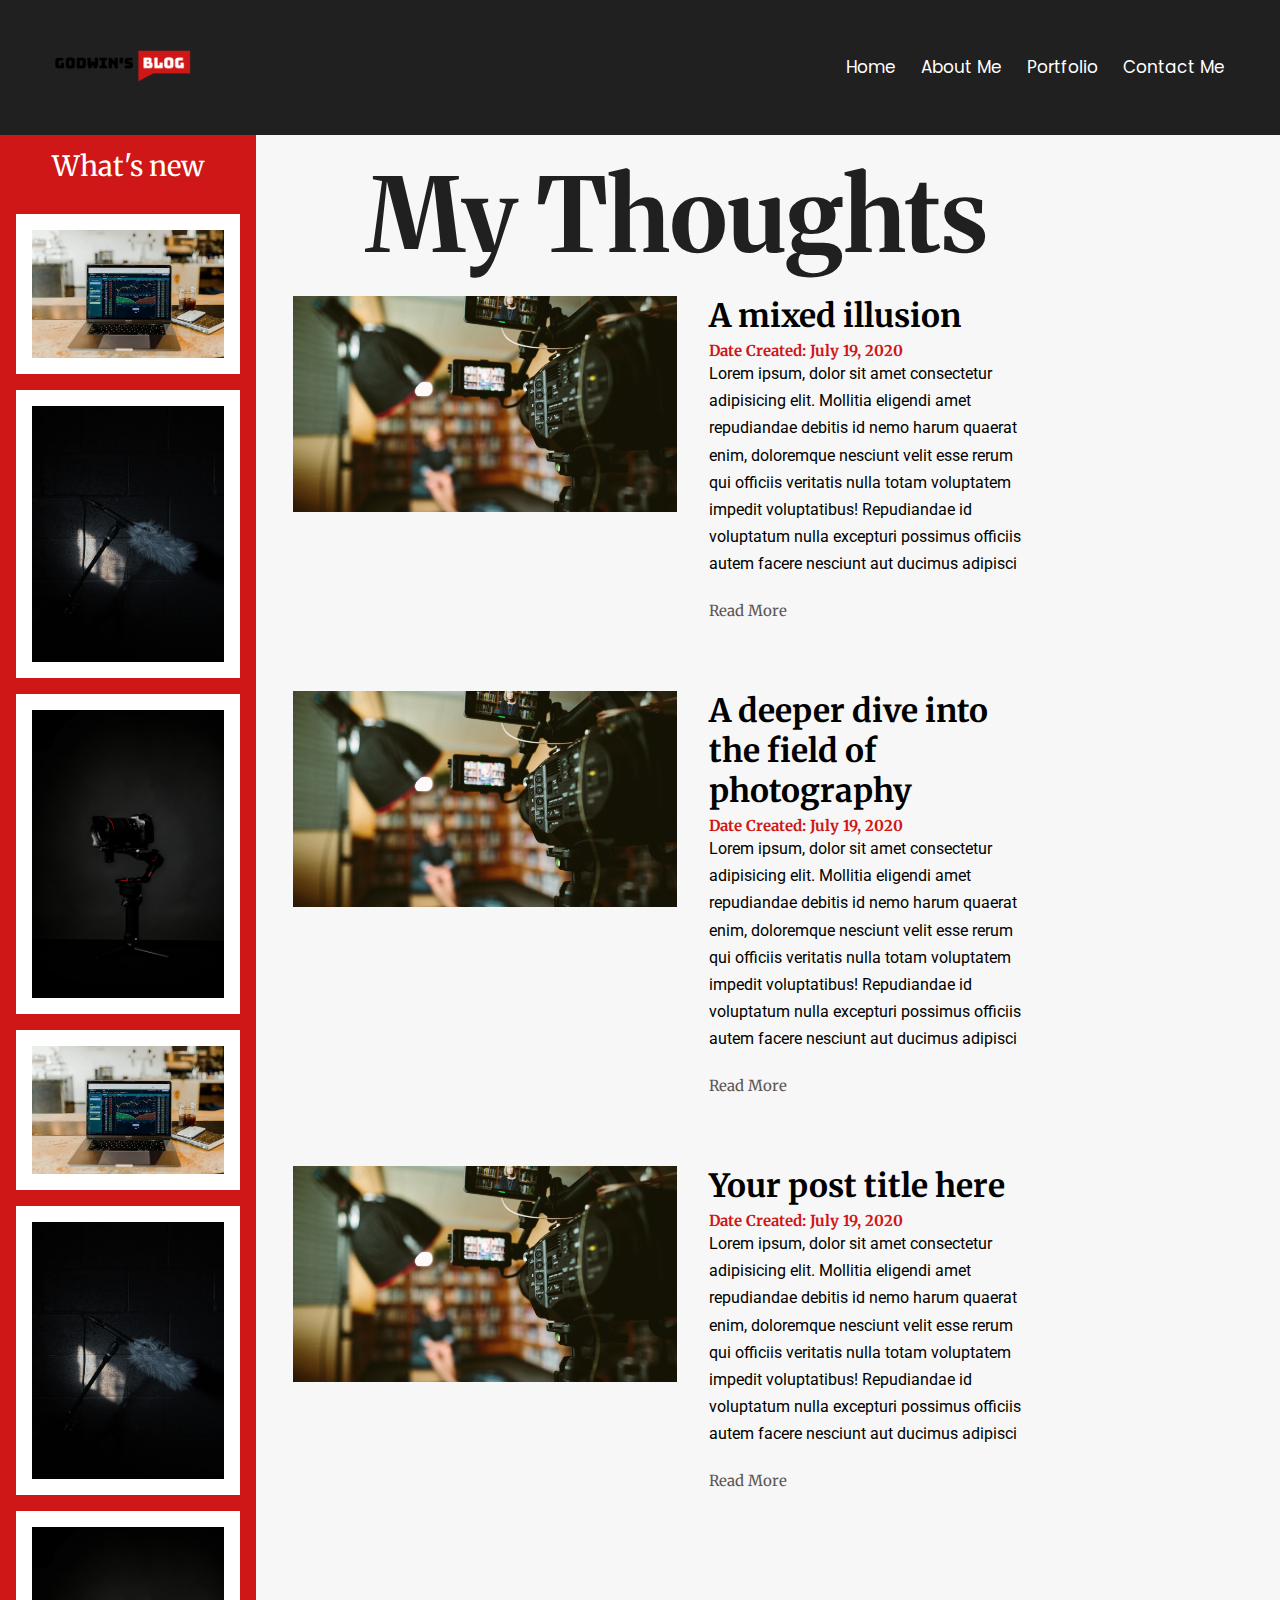
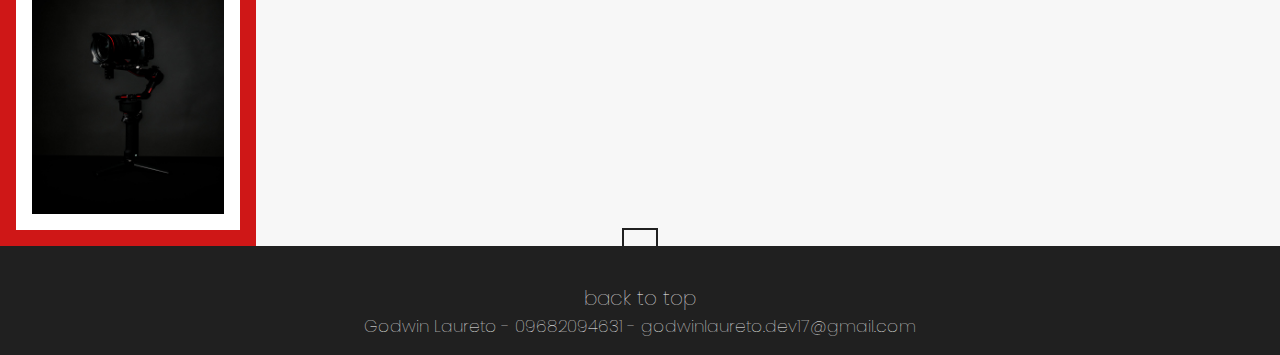
==== index.html @ b0ecd83a "First Commit Yey!" ====
<!DOCTYPE html>
<html lang="en">
<head>
    <meta charset="UTF-8">
    <meta http-equiv="X-UA-Compatible" content="IE=edge">
    <meta name="viewport" content="width=device-width, initial-scale=1.0">
    <title>Home</title>

    <link rel="stylesheet" href="index.css">
    <link rel="stylesheet" href="https://pro.fontawesome.com/releases/v5.10.0/css/all.css" integrity="sha384-AYmEC3Yw5cVb3ZcuHtOA93w35dYTsvhLPVnYs9eStHfGJvOvKxVfELGroGkvsg+p" crossorigin="anonymous"/>
</head>
<body>
    <header id="header">
        <div class="logo">
            <img src="assets/logo.png" alt="">
        </div>
        <div class="navbar" id="navbar">
            <a href="#">Home</a>
            <a href="#">About Me</a>
            <a href="#">Portfolio</a>
            <a href="#">Contact Me</a>
        </div>

        

        <div id="shownav">
            <i class="fas fa-bars" style="color: white;"></i>
        </div>
        
    </header>

    <div class="mobile-navbar" id="mobile-navbar">
        <a href="">Home</a>
        <a href="#">About Me</a>
        <a href="#">Portfolio</a>
        <a href="#">Contact Me</a>
    </div>


    <div class="sidebar" id="sidebar">
        <h1>What's new</h1>
        
        <div class="card">
            <img src="assets/3.jpg" alt="">
            
        </div>
        <div class="card">
            <img src="assets/4.jpg" alt="">
        </div>
        <div class="card">
            <img src="assets/5.jpg" alt="">
        </div>
        <div class="card">
            <img src="assets/3.jpg" alt="">
            
        </div>
        <div class="card">
            <img src="assets/4.jpg" alt="">
        </div>
        <div class="card">
            <img src="assets/5.jpg" alt="">
        </div>

    </div>

    <div class="content" id="content">
        <h1>My Thoughts</h1>
        <div class="container">
            <div class="card">
                <img src="assets/1.jpg" alt="">

                <div class="text-container">
                    <h1>A mixed illusion </h1>
                    <span>Date Created: July 19, 2020</span>
                    <p>Lorem ipsum, dolor sit amet consectetur adipisicing elit. Mollitia eligendi amet repudiandae debitis id nemo harum quaerat enim, doloremque nesciunt velit esse rerum qui officiis veritatis nulla totam voluptatem impedit voluptatibus! Repudiandae id voluptatum nulla excepturi possimus officiis autem facere nesciunt aut ducimus adipisci repellendus quo maxime iste, aperiam, minus incidunt doloremque veritatis alias deleniti esse qui fugiat. Sapiente, nostrum. Labore architecto iure nihil dolores rem unde, earum nostrum tempore ipsam atque non ipsa odio veritatis delectus incidunt vero saepe porro! Sunt, incidunt natus eaque adipisci temporibus modi neque labore veniam! Minima rem laudantium earum, molestias nemo temporibus placeat sint.</p>
                    <a href="#">Read More</a>

                    <div class="external-links">
                        <i class="far fa-heart" id="empty-heart"></i>
                        <i class="fab fa-facebook"></i>
                        <i class="fab fa-twitter"></i>
                        <i class="fas fa-share"></i>
                    </div>

                   
                    
                </div>

                
                
            </div>
            <div class="card">
                <img src="assets/1.jpg" alt="">

                <div class="text-container">
                    <h1>A deeper dive into the field of photography </h1>
                    <span>Date Created: July 19, 2020</span>
                    <p>Lorem ipsum, dolor sit amet consectetur adipisicing elit. Mollitia eligendi amet repudiandae debitis id nemo harum quaerat enim, doloremque nesciunt velit esse rerum qui officiis veritatis nulla totam voluptatem impedit voluptatibus! Repudiandae id voluptatum nulla excepturi possimus officiis autem facere nesciunt aut ducimus adipisci repellendus quo maxime iste, aperiam, minus incidunt doloremque veritatis alias deleniti esse qui fugiat. Sapiente, nostrum. Labore architecto iure nihil dolores rem unde, earum nostrum tempore ipsam atque non ipsa odio veritatis delectus incidunt vero saepe porro! Sunt, incidunt natus eaque adipisci temporibus modi neque labore veniam! Minima rem laudantium earum, molestias nemo temporibus placeat sint.</p>
                    <a href="#">Read More</a>
                    <div class="external-links">
                        <i class="far fa-heart" id="empty-heart"></i>
                        <i class="fab fa-facebook"></i>
                        <i class="fab fa-twitter"></i>
                        <i class="fas fa-share"></i>
                    </div>
                </div>

                
                
            </div>
            <div class="card">
                <img src="assets/1.jpg" alt="">

                <div class="text-container">
                    <h1>Your post title here</h1>
                    <span>Date Created: July 19, 2020</span>
                    <p>Lorem ipsum, dolor sit amet consectetur adipisicing elit. Mollitia eligendi amet repudiandae debitis id nemo harum quaerat enim, doloremque nesciunt velit esse rerum qui officiis veritatis nulla totam voluptatem impedit voluptatibus! Repudiandae id voluptatum nulla excepturi possimus officiis autem facere nesciunt aut ducimus adipisci repellendus quo maxime iste, aperiam, minus incidunt doloremque veritatis alias deleniti esse qui fugiat. Sapiente, nostrum. Labore architecto iure nihil dolores rem unde, earum nostrum tempore ipsam atque non ipsa odio veritatis delectus incidunt vero saepe porro! Sunt, incidunt natus eaque adipisci temporibus modi neque labore veniam! Minima rem laudantium earum, molestias nemo temporibus placeat sint.</p>
                    <a href="#">Read More</a>
                    <div class="external-links">
                        <i class="far fa-heart" id="empty-heart"></i>
                        <i class="fab fa-facebook"></i>
                        <i class="fab fa-twitter"></i>
                        <i class="fas fa-share"></i>
                    </div>
                </div>

                
                
            </div>
         

        </div>
       
    </div>

    <footer>
        <a href="#header"><i class="fas fa-arrow-up"></i></a>
        <h1 style="font-size: 20px">back to top</h1>
        <h1>Godwin Laureto - 09682094631 - godwinlaureto.dev17@gmail.com</h1>
    </footer>

    <script src="https://code.jquery.com/jquery-3.6.0.js" integrity="sha256-H+K7U5CnXl1h5ywQfKtSj8PCmoN9aaq30gDh27Xc0jk=" crossorigin="anonymous"></script>

    <script>
        $(document).ready(function() {

            $(this).find(".fa-heart").click(function() {
                $(this).toggleClass("far fa-heart")
                $(this).toggleClass("fas fa-heart")
            })

            $("#mobile-navbar").hide()


            $("#shownav").click(function() {
             
                $("#mobile-navbar").slideToggle("slow")
            })
        


        })
    </script>
</body>
</html>
---- index.css ----
@import url('https://fonts.googleapis.com/css2?family=Poppins:wght@200;400&display=swap');
@import url('https://fonts.googleapis.com/css2?family=Roboto:wght@300;400&display=swap');
@import url('https://fonts.googleapis.com/css2?family=Merriweather&display=swap');
* {
    margin: 0;
    padding: 0;
}

html {
    scroll-behavior: smooth;
}

#full-heart {
    display: none;
}

@media screen and (min-width: 600px) {
    body {
        background-color: rgba(128, 128, 128, 0.062);
        display: grid;
        grid-template-columns: 1fr 1fr 1fr;
        grid-template-areas: 
        "navbar navbar navbar"
        "sidebar blog-feed ."
        "sidebar blog-feed ."
        "footer footer footer";
    }

    header {
        grid-area: navbar;
        padding-left: calc(2em + 1vw);
        display: flex;
        align-items: center;
        justify-content: space-between;
        padding-right: calc(2em + 1vw);
        height: 15vh;
        background-color: #202020;
      
    }
}

@media screen and (max-width: 600px) {
 
    header {
        padding-left: calc(2em + 1vw);
        display: flex;
        align-items: center;
        justify-content: space-between;
        padding-right: calc(2em + 1vw);
        height: 15vh;
        background-color: #202020;
      
    }

    
    
}





@media screen and (min-width: 600px) {
    .logo > img {
        object-fit: contain;
        width: 80%;
    }
    
    .navbar {
        
        text-align: center;
    }
    
    .navbar::selection {
        color: black;
    }
    
    .navbar > a {
        text-decoration: none;
        color: white;
        font-size: calc(8px + .7vw);
        font-family: 'Poppins', sans-serif;
        padding: .5em;
        border: 2px solid #202020;
    }
    
    .navbar > a:hover {
        border: 2px solid white;
    }

    #shownav {
        display: none;
    }
}

@media screen and (max-width: 600px)  {
    .logo > img {
        object-fit: contain;
        width: 70%;
    }
    
    .navbar {
        display: none;
    }

    #shownav {
        display: block;
    }

    #shownav > i {
        font-size: 35px;
    }

    
    
}

@media screen and (min-width: 600px) {
    .mobile-navbar {
        display: none;
        
    }
}

@media screen and (max-width: 600px) {
    .mobile-navbar {
        text-align: center;
        display: flex;
        align-items: center;
        flex-direction: column;
        position: absolute;
        right: 0;
        background-color: #cf1717;
        width: 50vw;
        height: fit-content;
        padding-bottom: 2em;
    }
    
    .mobile-navbar > a {
        text-decoration: none;
        color: white;
        font-size: 1em;
        margin-top: 2em;
        font-family: 'Merriweather', serif;
    }
    
}


@media screen and (min-width: 600px) {
    .sidebar {
        text-align: center;
        background-color: #cf1717;
        grid-area: sidebar;
        width: 20vw;
        min-width: 200px;
        padding-bottom: calc(3px + 1vw);
        
    }
    
    .sidebar > h1 {
        font-weight: 400;
        font-family: 'Merriweather', serif;
        margin-top: .5em;
        font-size: calc(15px + 1vw);
        color: white;
        padding-bottom: .5em;
    }
    
    .sidebar > .card {
        margin-top: 1em;
        background-color: white;
        display: flex;
        flex-direction: column;
        justify-content: center;
    
        width: 15vw;
    }
    
    .sidebar > .card > h1 {
        display: block;
        position: absolute;
       
    }
    
    .sidebar > .card:hover > img {
        opacity: 80%;
    }
    
    .sidebar > .card > img {
        width: 100%;
        min-width: 50%;
        height: 100%;
        object-fit: cover;
    }
    
    
}

@media screen and (max-width: 600px) {
    .showsidebar {
        background-color: #cf1717;
        display: block;
        position: absolute;
        height: 100vh;
        width: 5vw;
    }

  
    .sidebar {
        display: none;
        position: absolute;
        text-align: center;
        background-color: #cf1717;
        width: 40vw;
        padding-left: calc(1em + 1vw);
        padding-right: calc(1em + 1vw);
        padding-bottom: calc(1em + 1vw);
        
    }
    
    .sidebar > h1 {
        font-weight: 400;
        font-family: 'Merriweather', serif;
        margin-top: .5em;
        font-size: calc(15px + 1vw);
        color: white;
        padding-bottom: .5em;
    }
    
    .sidebar > .card {
        margin-top: 1em;
        background-color: white;
        display: flex;
        flex-direction: column;
        justify-content: center;
    
        width: 70%;
    }
    
    .sidebar > .card > h1 {
        display: block;
        position: absolute;
       
    }
    
    .sidebar > .card:hover > img {
        opacity: 80%;
    }
    
    .sidebar > .card > img {
        width: 100%;
        min-width: 50%;
        height: 100%;
        object-fit: cover;
    }
    
    
    
}




@media screen and (min-width: 600px) {

    .content {
        margin-left: calc(.5em + 1vw);
        margin-top: 1em;
        grid-area: blog-feed;
        text-align: center;
    }
    
    .container {
        text-align: center;
    }
    
    
    .content > h1 {
        color: #202020;
        font-family: 'Merriweather', serif;
        font-size: 8vw;
    }
}

@media screen and (max-width: 600px) {
    .content {
        margin-top: 1em;
        grid-area: blog-feed;
        text-align: center;
    }
    
    .container {
        margin-top: 1em;
        text-align: center;
    }
    
    
    .content > h1 {
        color: #202020;
        font-family: 'Merriweather', serif;
        font-size: 10vw;
    }
    
}


@media screen and (min-width: 800px) {
    .card {
        display: flex;
        margin: 1em;
        width: 60vw;
        margin: auto;
        padding: 1em;
    
    
    }
    .text-container {
        text-align: left;
        width: 25vw;
        margin-left: 2em;
    }
    .text-container > h1 {
        margin-bottom: 5px;
        font-family: 'Merriweather', serif;
    }
    
    .text-container > span {
        font-size: 15px;
        font-weight: bold;
        color: #cf1717;
        font-family: 'Merriweather', serif;
    }
    
    
    .text-container > p {
        height: 25vh;
        overflow: hidden;    
        margin-bottom: 1em;
        line-height: 1.7em;
        font-family: 'Roboto', sans-serif;
    }
    
    .text-container > a {
        margin-top: 2em;
        font-size: 15px;
        color: rgb(92, 86, 86);
        font-family: 'Merriweather', serif;
        text-decoration: none;
    
    }
    
    .text-container > a:hover {
        color: #cf1717;
    }
    
    .card > img {
        width: 50%;
        height: 50%;
    }
    
    .external-links {
        margin-top: 1em;
        text-align: right;
    }
    
    .external-links > i {
        font-size: 20px;
        margin: .5em;
    }
    
}

@media only screen and (max-width: 800px) {
    .card {
        display: flex;
        flex-direction: column;
        margin: 1em;
        width: 60vw;
        margin: auto;
        padding: 1em;
        align-items: center;
    
    }
    .text-container {
        text-align: left;
        width: 45vw;
        margin: auto;

    }
    .text-container > h1 {
        margin-bottom: 5px;
        font-family: 'Merriweather', serif;
    }
    
    .text-container > span {
        font-size: 15px;
        font-weight: bold;
        color: #cf1717;
        font-family: 'Merriweather', serif;
    }
    
    
    .text-container > p {
        height: 25vh;
        overflow: hidden;    
        margin-bottom: 1em;
        line-height: 1.7em;
        font-family: 'Roboto', sans-serif;
    }
    
    .text-container > a {
        margin-top: 2em;
        font-size: 15px;
        color: rgb(92, 86, 86);
        font-family: 'Merriweather', serif;
        text-decoration: none;
    
    }
    
    .text-container > a:hover {
        color: #cf1717;
    }

    .text-container > a:active {
        color: #cf1717;
    }
    
    .card > img {
        margin-bottom: 1em;
        width: 75%;
        height: auto;
    }
    
    .external-links {
        margin-top: 1em;
        text-align: right;
    }
    
    .external-links > i {
        font-size: 20px;
        margin: .5em;
    }
    
    
}
@media only screen and (max-width: 600px) {
    .card {
        display: flex;
        flex-direction: column;
        justify-content: center;
        align-items: center;
        width: 90%;
        margin: auto;
        
    
    }

    .card > img {
        margin-bottom: 1em;
        width: 80%;
        height: auto;
    }
    .text-container {
        width: 80vw;
        text-align: center;

    }
    .text-container > h1 {
        font-size: 6vw;
        text-transform: capitalize;
        margin-bottom: 5px;
        font-family: 'Merriweather', serif;
    }
    
    .text-container > span {
        font-size: 12px;
        font-weight: bold;
        color: #cf1717;
        font-family: 'Merriweather', serif;
    }
    
    
    .text-container > p {
        height: 25vh;
        overflow: hidden;    
        margin-bottom: 1em;
        line-height: 1.7em;
        font-size: 4vw;
        font-family: 'Roboto', sans-serif;
    }
    
    .text-container > a {
        margin-top: 2em;
        font-size: 15px;
        color: rgb(92, 86, 86);
        font-family: 'Merriweather', serif;
        text-decoration: none;
    
    }
    
    .text-container > a:hover {
        color: #cf1717;
    }

    .text-container > a:active {
        color: #cf1717;
    }
    
    
    
    .external-links {
        margin-top: 1em;
        text-align: right;
    }
    
    .external-links > i {
        font-size: 20px;
        margin: .5em;
    }
    
}



footer {
    grid-area: footer;
    display: flex;
    align-items: center;
    justify-content: center;
    flex-direction: column;
    text-align: center;
    background-color: #202020;
    padding-bottom: 1em;
}
footer > a > i {
    margin-top: 1em;
    color: white;
    font-size: calc(20px + 1vw);
    margin-bottom: 3px;
    padding: .5em;
    border: 2px solid #202020;
}

footer > a > i:hover {

    border: 2px solid white;
}
footer > h1 {
    color: white;
    font-size: calc(8px + 1vh);
    font-family: 'Poppins', sans-serif;
    font-weight: lighter;
}
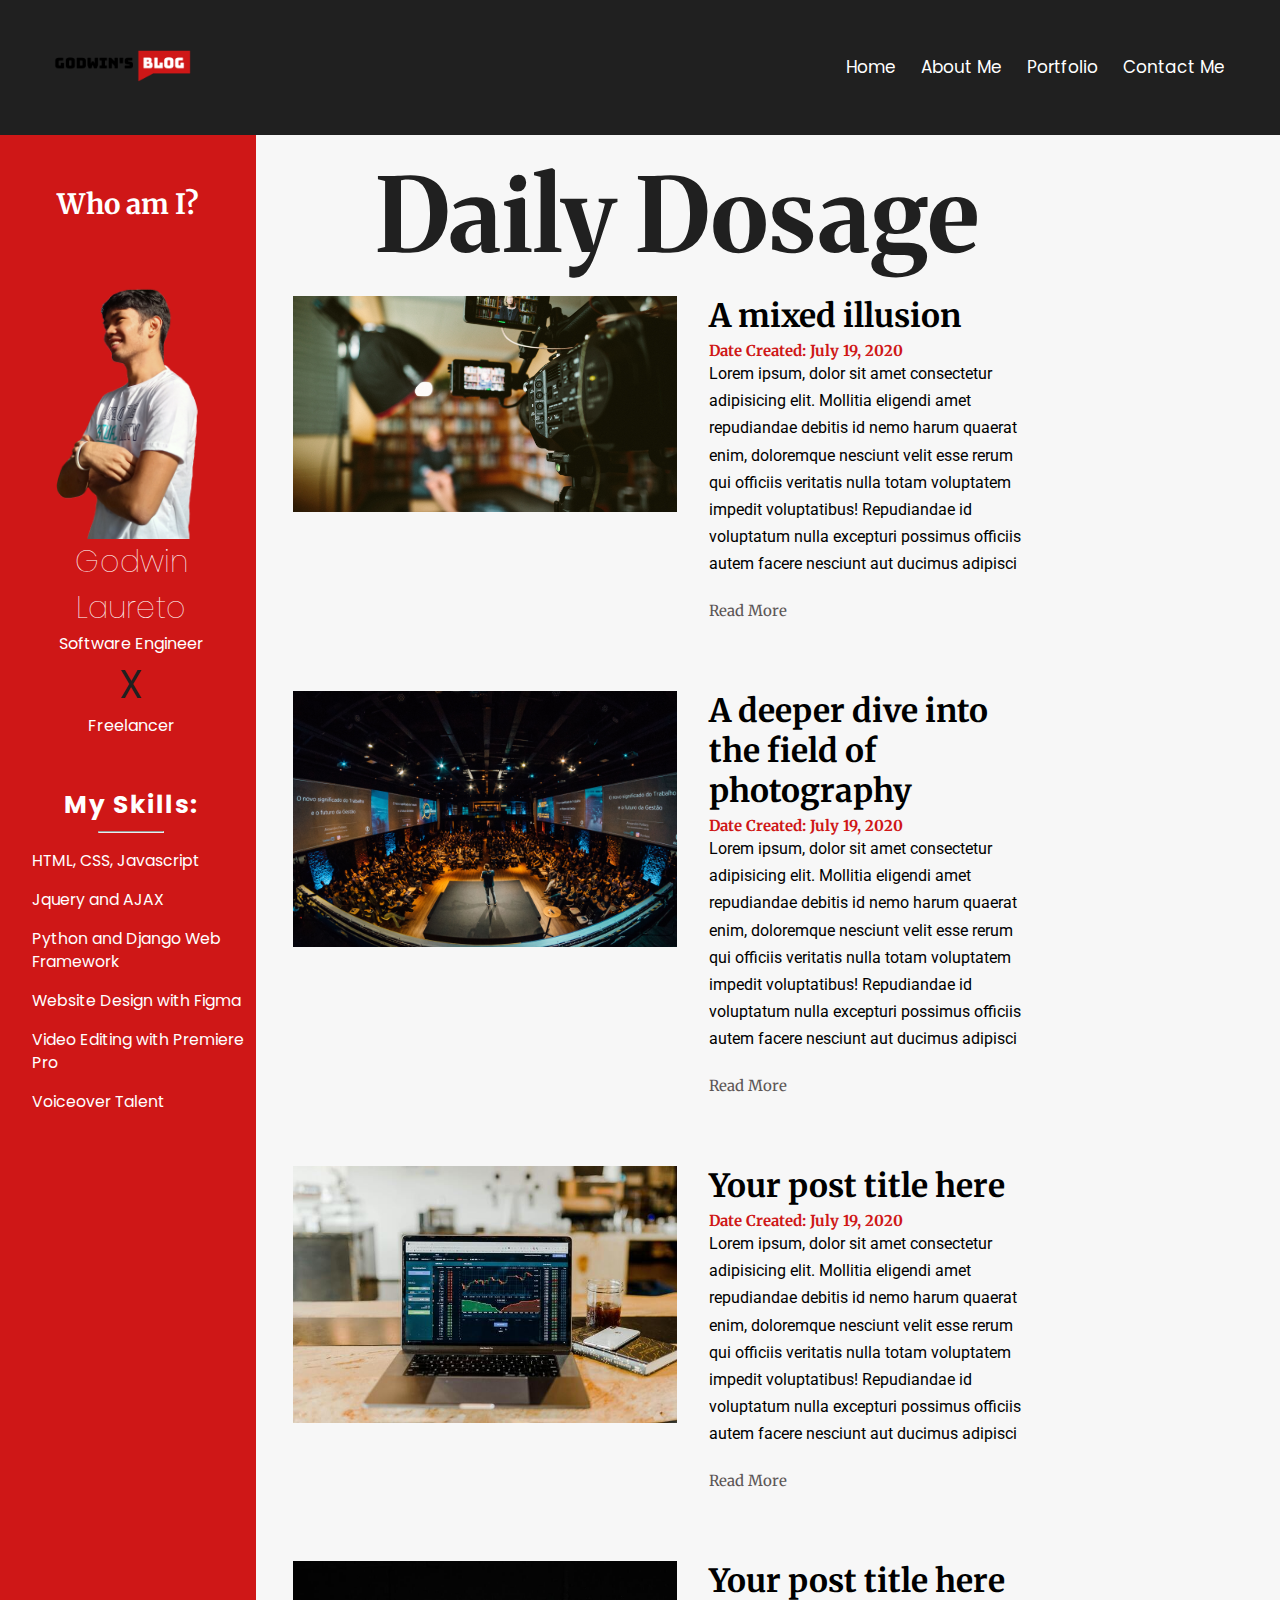
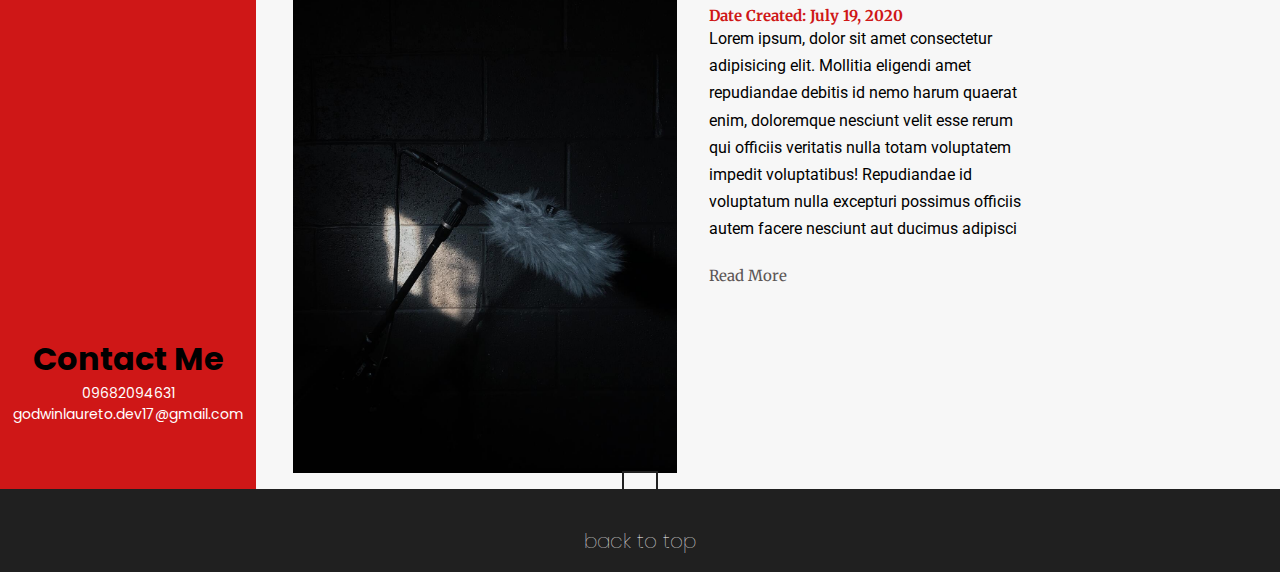
==== commit 40185551: "added about page for mobile" ====
--- a/index.html
+++ b/index.html
@@ -6,19 +6,19 @@
     <meta name="viewport" content="width=device-width, initial-scale=1.0">
     <title>Home</title>
 
-    <link rel="stylesheet" href="index.css">
+    <link rel="stylesheet" href="assets/stylesheets/index.css">
     <link rel="stylesheet" href="https://pro.fontawesome.com/releases/v5.10.0/css/all.css" integrity="sha384-AYmEC3Yw5cVb3ZcuHtOA93w35dYTsvhLPVnYs9eStHfGJvOvKxVfELGroGkvsg+p" crossorigin="anonymous"/>
 </head>
 <body>
     <header id="header">
         <div class="logo">
-            <img src="assets/logo.png" alt="">
+            <img src="assets/images/logo.png" alt="">
         </div>
         <div class="navbar" id="navbar">
-            <a href="#">Home</a>
-            <a href="#">About Me</a>
+            <a href="">Home</a>
+            <a href="#sidebar">About Me</a>
             <a href="#">Portfolio</a>
-            <a href="#">Contact Me</a>
+            <a href="#contact">Contact Me</a>
         </div>
 
         
@@ -31,102 +31,170 @@
 
     <div class="mobile-navbar" id="mobile-navbar">
         <a href="">Home</a>
-        <a href="#">About Me</a>
+        <a href="about-me.html">About Me</a>
         <a href="#">Portfolio</a>
         <a href="#">Contact Me</a>
     </div>
 
 
     <div class="sidebar" id="sidebar">
-        <h1>What's new</h1>
+        <h1>Who am I?</h1>
         
         <div class="card">
-            <img src="assets/3.jpg" alt="">
+            <img src="assets/images/mypic.png" alt="">
+
+            <div class="card-text">
+                <h2>Godwin Laureto</h2>
+                <p>Software Engineer <br> <span>X</span> <br> Freelancer</p>
+            </div>
+
+            <div class="skills">
+                <h1>My Skills:</h1>
+                <hr style="width: 5vw; margin: auto; color:white; margin-top: .5em;">
+
+                <div class="skill">
+                    <i class="fas fa-check-square"></i> 
+                    <div class="text">
+                        <p>HTML, CSS, Javascript</p>
+                    </div>
+                    
+                </div>
+                <div class="skill">
+                    <i class="fas fa-check-square"></i> 
+                    <div class="text">
+                        <p>Jquery and AJAX</p>
+                    </div>
+                    
+                </div>
+                <div class="skill">
+                    <i class="fas fa-check-square"></i> 
+                    <div class="text">
+                        <p>Python and Django Web Framework</p>
+                    </div>
+                    
+                </div>
+                <div class="skill">
+                    <i class="fas fa-check-square"></i> 
+                    <div class="text">
+                        <p>Website Design with Figma</p>
+                    </div>
+                    
+                </div>
+                <div class="skill">
+                    <i class="fas fa-check-square"></i> 
+                    <div class="text">
+                        <p>Video Editing with Premiere Pro</p>
+                    </div>
+                    
+                </div>
+                <div class="skill">
+                    <i class="fas fa-check-square"></i> 
+                    <div class="text">
+                        <p>Voiceover Talent</p>
+                    </div>
+                    
+                </div>
+               
+            </div>
+
             
         </div>
-        <div class="card">
-            <img src="assets/4.jpg" alt="">
-        </div>
-        <div class="card">
-            <img src="assets/5.jpg" alt="">
-        </div>
-        <div class="card">
-            <img src="assets/3.jpg" alt="">
+
+        <div class="contact" id="contact">
+            <h1>Contact Me</h1>
+
+            <p>09682094631</p>
+            <p>godwinlaureto.dev17@gmail.com</p>
+        </div>
+        
+       
+
+    </div>
+
+    <div class="content" id="content">
+        <h1>Daily Dosage</h1>
+        <div class="container">
+            <div class="card">
+                <img src="assets/images/1.jpg" alt="">
+
+                <div class="text-container">
+                    <h1>A mixed illusion </h1>
+                    <span>Date Created: July 19, 2020</span>
+                    <p>Lorem ipsum, dolor sit amet consectetur adipisicing elit. Mollitia eligendi amet repudiandae debitis id nemo harum quaerat enim, doloremque nesciunt velit esse rerum qui officiis veritatis nulla totam voluptatem impedit voluptatibus! Repudiandae id voluptatum nulla excepturi possimus officiis autem facere nesciunt aut ducimus adipisci repellendus quo maxime iste, aperiam, minus incidunt doloremque veritatis alias deleniti esse qui fugiat. Sapiente, nostrum. Labore architecto iure nihil dolores rem unde, earum nostrum tempore ipsam atque non ipsa odio veritatis delectus incidunt vero saepe porro! Sunt, incidunt natus eaque adipisci temporibus modi neque labore veniam! Minima rem laudantium earum, molestias nemo temporibus placeat sint.</p>
+                    <a href="more-details.html">Read More</a>
+
+                    <div class="external-links">
+                        <i class="far fa-heart" id="empty-heart"></i>
+                        <i class="fab fa-facebook"></i>
+                        <i class="fab fa-twitter"></i>
+                        <i class="fas fa-share"></i>
+                    </div>
+
+                   
+                    
+                </div>
+
+                
+                
+            </div>
+            <div class="card">
+                <img src="assets/images/2.jpg" alt="">
+
+                <div class="text-container">
+                    <h1>A deeper dive into the field of photography </h1>
+                    <span>Date Created: July 19, 2020</span>
+                    <p>Lorem ipsum, dolor sit amet consectetur adipisicing elit. Mollitia eligendi amet repudiandae debitis id nemo harum quaerat enim, doloremque nesciunt velit esse rerum qui officiis veritatis nulla totam voluptatem impedit voluptatibus! Repudiandae id voluptatum nulla excepturi possimus officiis autem facere nesciunt aut ducimus adipisci repellendus quo maxime iste, aperiam, minus incidunt doloremque veritatis alias deleniti esse qui fugiat. Sapiente, nostrum. Labore architecto iure nihil dolores rem unde, earum nostrum tempore ipsam atque non ipsa odio veritatis delectus incidunt vero saepe porro! Sunt, incidunt natus eaque adipisci temporibus modi neque labore veniam! Minima rem laudantium earum, molestias nemo temporibus placeat sint.</p>
+                    <a href="more-details.html">Read More</a>
+                    <div class="external-links">
+                        <i class="far fa-heart" id="empty-heart"></i>
+                        <i class="fab fa-facebook"></i>
+                        <i class="fab fa-twitter"></i>
+                        <i class="fas fa-share"></i>
+                    </div>
+                </div>
+
+                
+                
+            </div>
+            <div class="card">
+                <img src="assets/images/3.jpg" alt="">
+
+                <div class="text-container">
+                    <h1>Your post title here</h1>
+                    <span>Date Created: July 19, 2020</span>
+                    <p>Lorem ipsum, dolor sit amet consectetur adipisicing elit. Mollitia eligendi amet repudiandae debitis id nemo harum quaerat enim, doloremque nesciunt velit esse rerum qui officiis veritatis nulla totam voluptatem impedit voluptatibus! Repudiandae id voluptatum nulla excepturi possimus officiis autem facere nesciunt aut ducimus adipisci repellendus quo maxime iste, aperiam, minus incidunt doloremque veritatis alias deleniti esse qui fugiat. Sapiente, nostrum. Labore architecto iure nihil dolores rem unde, earum nostrum tempore ipsam atque non ipsa odio veritatis delectus incidunt vero saepe porro! Sunt, incidunt natus eaque adipisci temporibus modi neque labore veniam! Minima rem laudantium earum, molestias nemo temporibus placeat sint.</p>
+                    <a href="more-details.html">Read More</a>
+                    <div class="external-links">
+                        <i class="far fa-heart" id="empty-heart"></i>
+                        <i class="fab fa-facebook"></i>
+                        <i class="fab fa-twitter"></i>
+                        <i class="fas fa-share"></i>
+                    </div>
+                </div>
+
+                
+                
+            </div>
+            <div class="card">
+                <img src="assets/images/4.jpg" alt="">
+
+                <div class="text-container">
+                    <h1>Your post title here</h1>
+                    <span>Date Created: July 19, 2020</span>
+                    <p>Lorem ipsum, dolor sit amet consectetur adipisicing elit. Mollitia eligendi amet repudiandae debitis id nemo harum quaerat enim, doloremque nesciunt velit esse rerum qui officiis veritatis nulla totam voluptatem impedit voluptatibus! Repudiandae id voluptatum nulla excepturi possimus officiis autem facere nesciunt aut ducimus adipisci repellendus quo maxime iste, aperiam, minus incidunt doloremque veritatis alias deleniti esse qui fugiat. Sapiente, nostrum. Labore architecto iure nihil dolores rem unde, earum nostrum tempore ipsam atque non ipsa odio veritatis delectus incidunt vero saepe porro! Sunt, incidunt natus eaque adipisci temporibus modi neque labore veniam! Minima rem laudantium earum, molestias nemo temporibus placeat sint.</p>
+                    <a href="more-details.html">Read More</a>
+                    <div class="external-links">
+                        <i class="far fa-heart" id="empty-heart"></i>
+                        <i class="fab fa-facebook"></i>
+                        <i class="fab fa-twitter"></i>
+                        <i class="fas fa-share"></i>
+                    </div>
+                </div>
+
+                
+                
+            </div>
             
-        </div>
-        <div class="card">
-            <img src="assets/4.jpg" alt="">
-        </div>
-        <div class="card">
-            <img src="assets/5.jpg" alt="">
-        </div>
-
-    </div>
-
-    <div class="content" id="content">
-        <h1>My Thoughts</h1>
-        <div class="container">
-            <div class="card">
-                <img src="assets/1.jpg" alt="">
-
-                <div class="text-container">
-                    <h1>A mixed illusion </h1>
-                    <span>Date Created: July 19, 2020</span>
-                    <p>Lorem ipsum, dolor sit amet consectetur adipisicing elit. Mollitia eligendi amet repudiandae debitis id nemo harum quaerat enim, doloremque nesciunt velit esse rerum qui officiis veritatis nulla totam voluptatem impedit voluptatibus! Repudiandae id voluptatum nulla excepturi possimus officiis autem facere nesciunt aut ducimus adipisci repellendus quo maxime iste, aperiam, minus incidunt doloremque veritatis alias deleniti esse qui fugiat. Sapiente, nostrum. Labore architecto iure nihil dolores rem unde, earum nostrum tempore ipsam atque non ipsa odio veritatis delectus incidunt vero saepe porro! Sunt, incidunt natus eaque adipisci temporibus modi neque labore veniam! Minima rem laudantium earum, molestias nemo temporibus placeat sint.</p>
-                    <a href="#">Read More</a>
-
-                    <div class="external-links">
-                        <i class="far fa-heart" id="empty-heart"></i>
-                        <i class="fab fa-facebook"></i>
-                        <i class="fab fa-twitter"></i>
-                        <i class="fas fa-share"></i>
-                    </div>
-
-                   
-                    
-                </div>
-
-                
-                
-            </div>
-            <div class="card">
-                <img src="assets/1.jpg" alt="">
-
-                <div class="text-container">
-                    <h1>A deeper dive into the field of photography </h1>
-                    <span>Date Created: July 19, 2020</span>
-                    <p>Lorem ipsum, dolor sit amet consectetur adipisicing elit. Mollitia eligendi amet repudiandae debitis id nemo harum quaerat enim, doloremque nesciunt velit esse rerum qui officiis veritatis nulla totam voluptatem impedit voluptatibus! Repudiandae id voluptatum nulla excepturi possimus officiis autem facere nesciunt aut ducimus adipisci repellendus quo maxime iste, aperiam, minus incidunt doloremque veritatis alias deleniti esse qui fugiat. Sapiente, nostrum. Labore architecto iure nihil dolores rem unde, earum nostrum tempore ipsam atque non ipsa odio veritatis delectus incidunt vero saepe porro! Sunt, incidunt natus eaque adipisci temporibus modi neque labore veniam! Minima rem laudantium earum, molestias nemo temporibus placeat sint.</p>
-                    <a href="#">Read More</a>
-                    <div class="external-links">
-                        <i class="far fa-heart" id="empty-heart"></i>
-                        <i class="fab fa-facebook"></i>
-                        <i class="fab fa-twitter"></i>
-                        <i class="fas fa-share"></i>
-                    </div>
-                </div>
-
-                
-                
-            </div>
-            <div class="card">
-                <img src="assets/1.jpg" alt="">
-
-                <div class="text-container">
-                    <h1>Your post title here</h1>
-                    <span>Date Created: July 19, 2020</span>
-                    <p>Lorem ipsum, dolor sit amet consectetur adipisicing elit. Mollitia eligendi amet repudiandae debitis id nemo harum quaerat enim, doloremque nesciunt velit esse rerum qui officiis veritatis nulla totam voluptatem impedit voluptatibus! Repudiandae id voluptatum nulla excepturi possimus officiis autem facere nesciunt aut ducimus adipisci repellendus quo maxime iste, aperiam, minus incidunt doloremque veritatis alias deleniti esse qui fugiat. Sapiente, nostrum. Labore architecto iure nihil dolores rem unde, earum nostrum tempore ipsam atque non ipsa odio veritatis delectus incidunt vero saepe porro! Sunt, incidunt natus eaque adipisci temporibus modi neque labore veniam! Minima rem laudantium earum, molestias nemo temporibus placeat sint.</p>
-                    <a href="#">Read More</a>
-                    <div class="external-links">
-                        <i class="far fa-heart" id="empty-heart"></i>
-                        <i class="fab fa-facebook"></i>
-                        <i class="fab fa-twitter"></i>
-                        <i class="fas fa-share"></i>
-                    </div>
-                </div>
-
-                
-                
-            </div>
          
 
         </div>
@@ -136,7 +204,6 @@
     <footer>
         <a href="#header"><i class="fas fa-arrow-up"></i></a>
         <h1 style="font-size: 20px">back to top</h1>
-        <h1>Godwin Laureto - 09682094631 - godwinlaureto.dev17@gmail.com</h1>
     </footer>
 
     <script src="https://code.jquery.com/jquery-3.6.0.js" integrity="sha256-H+K7U5CnXl1h5ywQfKtSj8PCmoN9aaq30gDh27Xc0jk=" crossorigin="anonymous"></script>
--- a/assets/stylesheets/index.css
+++ b/assets/stylesheets/index.css
@@ -0,0 +1,631 @@
+@import url('https://fonts.googleapis.com/css2?family=Poppins:wght@200;400&display=swap');
+@import url('https://fonts.googleapis.com/css2?family=Roboto:wght@300;400&display=swap');
+@import url('https://fonts.googleapis.com/css2?family=Merriweather&display=swap');
+* {
+    margin: 0;
+    padding: 0;
+}
+
+html {
+    scroll-behavior: smooth;
+}
+
+#full-heart {
+    display: none;
+}
+
+@media screen and (min-width: 600px) {
+    body {
+        background-color: rgba(128, 128, 128, 0.062);
+        display: grid;
+        grid-template-columns: 1fr 1fr 1fr;
+        grid-template-areas: 
+        "navbar navbar navbar"
+        "sidebar blog-feed ."
+        "sidebar blog-feed ."
+        "footer footer footer";
+    }
+
+    header {
+        grid-area: navbar;
+        padding-left: calc(2em + 1vw);
+        display: flex;
+        align-items: center;
+        justify-content: space-between;
+        padding-right: calc(2em + 1vw);
+        height: 15vh;
+        background-color: #202020;
+      
+    }
+}
+
+@media screen and (max-width: 600px) {
+ 
+    header {
+        padding-left: calc(2em + 1vw);
+        display: flex;
+        align-items: center;
+        justify-content: space-between;
+        padding-right: calc(2em + 1vw);
+        height: 15vh;
+        background-color: #202020;
+      
+    }
+
+    
+    
+}
+
+
+
+
+
+@media screen and (min-width: 600px) {
+    .logo > img {
+        object-fit: contain;
+        width: 80%;
+    }
+    
+    .navbar {
+        
+        text-align: center;
+    }
+    
+    .navbar::selection {
+        color: black;
+    }
+    
+    .navbar > a {
+        text-decoration: none;
+        color: white;
+        font-size: calc(8px + .7vw);
+        font-family: 'Poppins', sans-serif;
+        padding: .5em;
+        border: 2px solid #202020;
+    }
+
+    .link-active {
+        border: 2px solid white;
+    }
+    
+    .navbar > a:hover {
+        border: 2px solid white;
+    }
+
+    #shownav {
+        display: none;
+    }
+}
+
+@media screen and (max-width: 600px)  {
+    .logo > img {
+        object-fit: contain;
+        width: 70%;
+    }
+    
+    .navbar {
+        display: none;
+    }
+
+    #shownav {
+        display: block;
+    }
+
+    #shownav > i {
+        font-size: 35px;
+    }
+
+    
+    
+}
+
+@media screen and (min-width: 600px) {
+    .mobile-navbar {
+        display: none;
+        
+    }
+}
+
+@media screen and (max-width: 600px) {
+    .mobile-navbar {
+        text-align: center;
+        display: flex;
+        align-items: center;
+        flex-direction: column;
+        position: absolute;
+        right: 0;
+        background-color: #cf1717;
+        width: 50vw;
+        height: fit-content;
+        padding-bottom: 2em;
+    }
+    
+    .mobile-navbar > a {
+        text-decoration: none;
+        color: white;
+        font-size: 1em;
+        margin-top: 2em;
+        font-family: 'Merriweather', serif;
+    }
+    
+}
+
+
+@media screen and (min-width: 600px) {
+    .sidebar {
+        text-align: center;
+        background-color: #cf1717;
+        grid-area: sidebar;
+        display: flex;
+        justify-content: center;
+        flex-direction: column;
+        align-items: center;
+        width: 20vw;
+        min-width: 200px;
+        padding-top: 3vw;
+        padding-bottom: 5vw;
+        
+    }
+    
+    .sidebar > h1 {
+        font-family: 'Merriweather', serif;
+        margin-top: .5em;
+        font-size: calc(15px + 1vw);
+        color: white;
+    }
+    
+    .sidebar > .card {
+        margin-top: 1em;
+        display: flex;
+        flex-direction: column;
+        justify-content: center;
+    
+        width: 18vw;
+    }
+    
+    .sidebar > .card > h1 {
+        display: block;
+        position: absolute;
+       
+    }
+    
+    
+    
+    .sidebar > .card > img {
+        width: 100%;
+        min-width: 50%;
+        height: 100%;
+        object-fit: cover;
+    }
+
+    .card > .card-text {
+        text-align: center;
+    }
+
+    .card-text > h2 {
+        color: white;
+        font-size: 30px;
+        font-family: 'Poppins', sans-serif;
+        font-weight: lighter;
+    }
+
+  
+
+    .card-text > p {
+        color: white;
+        font-family: 'Poppins', sans-serif;
+    }
+
+    .card-text > p > span {
+        font-family: 'Poppins', sans-serif;
+        color: #202020;
+        font-size: 3vw;
+    }
+    .skills {
+        width: 100%;
+        margin-top: 3em;
+    }
+    .skills > h1{
+        color: white;
+        font-size: calc(12px + 1vw);
+        letter-spacing: 1.5px;
+        font-family: 'Poppins', sans-serif;
+    }
+
+    .skill {
+        text-align: center;
+        margin-top: 1em;
+        justify-content: start;
+        align-items: center;
+        display: flex;
+    }
+
+    .skill > i {
+        color: #202020;
+        font-size: 20px;
+    }
+
+    .text {
+        text-align: left;
+    }
+
+    .text > p {
+        font-family: 'Poppins', sans-serif;
+        margin-left: 1em;
+        font-size: calc(8px + .6vw);
+        color: white;
+    }
+
+    .contact {
+        text-align: center;
+        font-family: 'Poppins', sans-serif;
+        margin-top: 5em;
+        margin-left: 2em;
+        margin-right: 2em;
+    }
+
+    .contact p {
+        font-size: calc(5px + .7vw);
+        color: white;
+    }
+
+
+    
+    
+}
+
+@media screen and (max-width: 600px) {
+    .showsidebar {
+        background-color: #cf1717;
+        display: block;
+        position: absolute;
+        height: 100vh;
+        width: 5vw;
+    }
+
+  
+    .sidebar {
+        display: none;
+        position: absolute;
+        text-align: center;
+        background-color: #cf1717;
+        width: 40vw;
+        padding-left: calc(1em + 1vw);
+        padding-right: calc(1em + 1vw);
+        padding-bottom: calc(1em + 1vw);
+        
+    }
+    
+    .sidebar > h1 {
+        font-weight: 400;
+        font-family: 'Merriweather', serif;
+        margin-top: .5em;
+        font-size: calc(15px + 1vw);
+        color: white;
+        padding-bottom: .5em;
+    }
+    
+    .sidebar > .card {
+        margin-top: 1em;
+        background-color: white;
+        display: flex;
+        flex-direction: column;
+        justify-content: center;
+    
+        width: 70%;
+    }
+    
+    .sidebar > .card > h1 {
+        display: block;
+        position: absolute;
+       
+    }
+    
+    .sidebar > .card:hover > img {
+        opacity: 80%;
+    }
+    
+    .sidebar > .card > img {
+        width: 100%;
+        min-width: 50%;
+        height: 100%;
+        object-fit: cover;
+    }
+    
+    
+    
+}
+
+
+
+
+@media screen and (min-width: 600px) {
+
+    .content {
+        margin-left: calc(.5em + 1vw);
+        margin-top: 1em;
+        grid-area: blog-feed;
+        text-align: center;
+    }
+    
+    .container {
+        text-align: center;
+    }
+    
+    
+    .content > h1 {
+        color: #202020;
+        font-family: 'Merriweather', serif;
+        font-size: 8vw;
+    }
+}
+
+@media screen and (max-width: 600px) {
+    .content {
+        margin-top: 1em;
+        grid-area: blog-feed;
+        text-align: center;
+    }
+    
+    .container {
+        margin-top: 1em;
+        text-align: center;
+    }
+    
+    
+    .content > h1 {
+        color: #202020;
+        font-family: 'Merriweather', serif;
+        font-size: 10vw;
+    }
+    
+}
+
+
+@media screen and (min-width: 800px) {
+    .card {
+        display: flex;
+        margin: 1em;
+        width: 60vw;
+        margin: auto;
+        padding: 1em;
+    
+    
+    }
+    .text-container {
+        text-align: left;
+        width: 25vw;
+        margin-left: 2em;
+    }
+    .text-container > h1 {
+        margin-bottom: 5px;
+        font-family: 'Merriweather', serif;
+    }
+    
+    .text-container > span {
+        font-size: 15px;
+        font-weight: bold;
+        color: #cf1717;
+        font-family: 'Merriweather', serif;
+    }
+    
+    
+    .text-container > p {
+        height: 25vh;
+        overflow: hidden;    
+        margin-bottom: 1em;
+        line-height: 1.7em;
+        font-family: 'Roboto', sans-serif;
+    }
+    
+    .text-container > a {
+        margin-top: 2em;
+        font-size: 15px;
+        color: rgb(92, 86, 86);
+        font-family: 'Merriweather', serif;
+        text-decoration: none;
+    
+    }
+    
+    .text-container > a:hover {
+        color: #cf1717;
+    }
+    
+    .card > img {
+        width: 50%;
+        height: 50%;
+    }
+    
+    .external-links {
+        margin-top: 1em;
+        text-align: right;
+    }
+    
+    .external-links > i {
+        font-size: 20px;
+        margin: .5em;
+    }
+    
+}
+
+@media only screen and (max-width: 800px) {
+    .card {
+        display: flex;
+        flex-direction: column;
+        margin: 1em;
+        width: 60vw;
+        margin: auto;
+        padding: 1em;
+        align-items: center;
+    
+    }
+    .text-container {
+        text-align: left;
+        width: 45vw;
+        margin: auto;
+
+    }
+    .text-container > h1 {
+        margin-bottom: 5px;
+        font-family: 'Merriweather', serif;
+    }
+    
+    .text-container > span {
+        font-size: 15px;
+        font-weight: bold;
+        color: #cf1717;
+        font-family: 'Merriweather', serif;
+    }
+    
+    
+    .text-container > p {
+        height: 25vh;
+        overflow: hidden;    
+        margin-bottom: 1em;
+        line-height: 1.7em;
+        font-family: 'Roboto', sans-serif;
+    }
+    
+    .text-container > a {
+        margin-top: 2em;
+        font-size: 15px;
+        color: rgb(92, 86, 86);
+        font-family: 'Merriweather', serif;
+        text-decoration: none;
+    
+    }
+    
+    .text-container > a:hover {
+        color: #cf1717;
+    }
+
+    .text-container > a:active {
+        color: #cf1717;
+    }
+    
+    .card > img {
+        margin-bottom: 1em;
+        width: 75%;
+        height: auto;
+    }
+    
+    .external-links {
+        margin-top: 1em;
+        text-align: right;
+    }
+    
+    .external-links > i {
+        font-size: 20px;
+        margin: .5em;
+    }
+    
+    
+}
+@media only screen and (max-width: 600px) {
+    .card {
+        display: flex;
+        flex-direction: column;
+        justify-content: center;
+        align-items: center;
+        width: 90%;
+        margin: auto;
+        
+    
+    }
+
+    .card > img {
+        margin-bottom: 1em;
+        width: 80%;
+        height: auto;
+    }
+    .text-container {
+        width: 80vw;
+        text-align: center;
+
+    }
+    .text-container > h1 {
+        font-size: 6vw;
+        text-transform: capitalize;
+        margin-bottom: 5px;
+        font-family: 'Merriweather', serif;
+    }
+    
+    .text-container > span {
+        font-size: 12px;
+        font-weight: bold;
+        color: #cf1717;
+        font-family: 'Merriweather', serif;
+    }
+    
+    
+    .text-container > p {
+        height: 25vh;
+        overflow: hidden;    
+        margin-bottom: 1em;
+        line-height: 1.7em;
+        font-size: 4vw;
+        font-family: 'Roboto', sans-serif;
+    }
+    
+    .text-container > a {
+        margin-top: 2em;
+        font-size: 15px;
+        color: rgb(92, 86, 86);
+        font-family: 'Merriweather', serif;
+        text-decoration: none;
+    
+    }
+    
+    .text-container > a:hover {
+        color: #cf1717;
+    }
+
+    .text-container > a:active {
+        color: #cf1717;
+    }
+    
+    
+    
+    .external-links {
+        margin-top: 1em;
+        text-align: right;
+    }
+    
+    .external-links > i {
+        font-size: 20px;
+        margin: .5em;
+    }
+    
+}
+
+
+
+footer {
+    grid-area: footer;
+    display: flex;
+    align-items: center;
+    justify-content: center;
+    flex-direction: column;
+    text-align: center;
+    background-color: #202020;
+    padding-bottom: 1em;
+}
+footer > a > i {
+    margin-top: 1em;
+    color: white;
+    font-size: calc(20px + 1vw);
+    margin-bottom: 3px;
+    padding: .5em;
+    border: 2px solid #202020;
+}
+
+footer > a > i:hover {
+
+    border: 2px solid white;
+}
+footer > h1 {
+    color: white;
+    font-size: calc(8px + 1vh);
+    font-family: 'Poppins', sans-serif;
+    font-weight: lighter;
+}